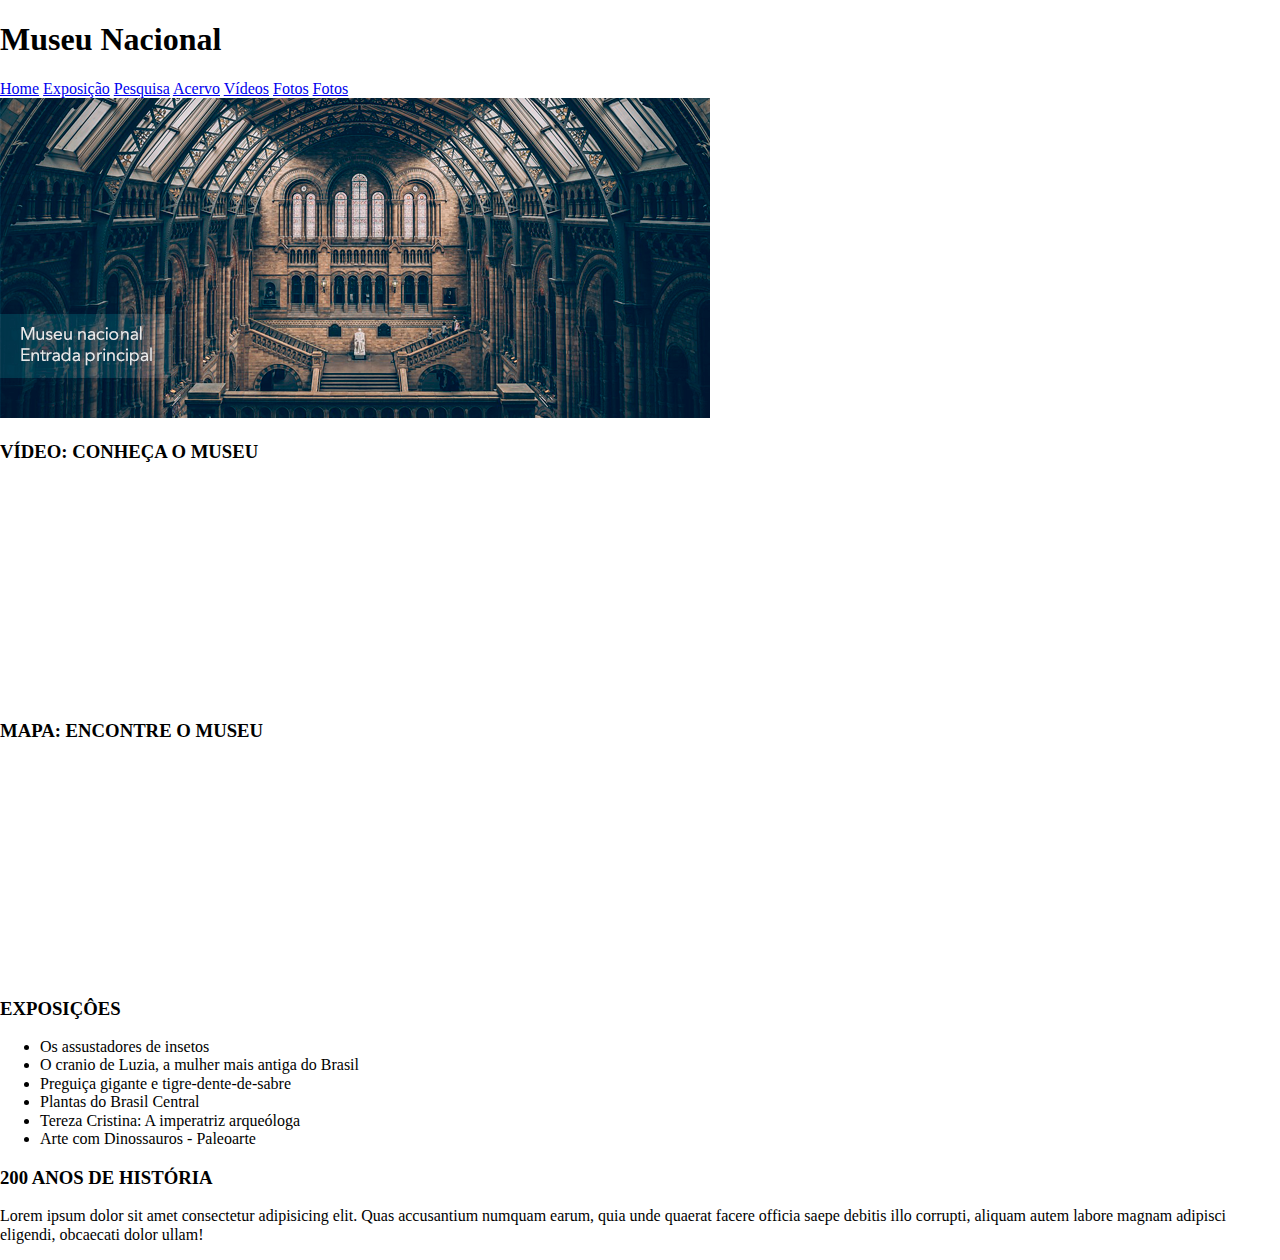
==== exercicios-udemy/site_museunacional/index.html @ 0eff9524 "Initial commit" ====
<!DOCTYPE html>
<html lang="en">
<head>
    <meta charset="UTF-8">
    <meta http-equiv="X-UA-Compatible" content="IE=edge">
    <meta name="viewport" content="width=device-width, initial-scale=1.0">
    <title>Museu Nacional</title>
    <link rel="stylesheet" href="estilos/normalise.css">
    <link rel="stylesheet" href="estilos/style.css">
    <!--[if lt IE 9]>
	    <script src="../html5shiv/dist/html5shiv.js"></script>
    <![endif]-->
</head>
<body>
    <header>
        <h1>Museu Nacional</h1>
        <nav>
            <a href="#">Home</a>
            <a href="#">Exposição</a>
            <a href="#">Pesquisa</a>
            <a href="#">Acervo</a>
            <a href="#">Vídeos</a>
            <a href="#">Fotos</a>
            <a href="#">Fotos</a>
        </nav>
    </header>
    <main>
        <article>
            <img src="imagens/museu.png" alt="">

            <h3>VÍDEO: CONHEÇA O MUSEU</h3>
            <iframe width="360" height="215" src="https://www.youtube.com/embed/RGUYb-hivrc" title="YouTube video player" frameborder="0" allow="accelerometer; autoplay; clipboard-write; encrypted-media; gyroscope; picture-in-picture; web-share" allowfullscreen></iframe>
            <h3>MAPA: ENCONTRE O MUSEU</h3>
            <iframe src="https://www.google.com/maps/embed?pb=!1m14!1m8!1m3!1d470644.1963503954!2d-43.15470800000001!3d-22.842901!3m2!1i1024!2i768!4f13.1!3m3!1m2!1s0x997e58a085b7af%3A0x4d11e9a933d38ce3!2sMuseu%20Nacional%20-%20UFRJ!5e0!3m2!1spt-BR!2sbr!4v1675271431947!5m2!1spt-BR!2sbr" width="360" height="215" style="border:0;" allowfullscreen="" loading="lazy" referrerpolicy="no-referrer-when-downgrade"></iframe>

            <h3>EXPOSIÇÔES</h3>
            <ul>
                <li>Os assustadores de insetos</li>
                <li>O cranio de Luzia, a mulher mais antiga do Brasil</li>
                <li>Preguiça gigante e tigre-dente-de-sabre</li>
                <li>Plantas do Brasil Central</li>
                <li>Tereza Cristina: A imperatriz arqueóloga</li>
                <li>Arte com Dinossauros - Paleoarte</li>
            
            </ul>
            <h3>200 ANOS DE HISTÓRIA</h3>
            <p>Lorem ipsum dolor sit amet consectetur adipisicing elit. Quas accusantium numquam earum, quia unde quaerat facere officia saepe debitis illo corrupti, aliquam autem labore magnam adipisci eligendi, obcaecati dolor ullam!</p>
        </article>
        <aside>

        </aside>
    </main>
</body>
</html>
---- exercicios-udemy/site_museunacional/estilos/normalise.css ----
/*! normalize.css v8.0.1 | MIT License | github.com/necolas/normalize.css */

/* Document
   ========================================================================== */

/**
 * 1. Correct the line height in all browsers.
 * 2. Prevent adjustments of font size after orientation changes in iOS.
 */

 html {
    line-height: 1.15; /* 1 */
    -webkit-text-size-adjust: 100%; /* 2 */
  }
  
  /* Sections
     ========================================================================== */
  
  /**
   * Remove the margin in all browsers.
   */
  
  body {
    margin: 0;
  }
  
  /**
   * Render the `main` element consistently in IE.
   */
  
  main {
    display: block;
  }
  
  /**
   * Correct the font size and margin on `h1` elements within `section` and
   * `article` contexts in Chrome, Firefox, and Safari.
   */
  
  h1 {
    font-size: 2em;
    margin: 0.67em 0;
  }
  
  /* Grouping content
     ========================================================================== */
  
  /**
   * 1. Add the correct box sizing in Firefox.
   * 2. Show the overflow in Edge and IE.
   */
  
  hr {
    box-sizing: content-box; /* 1 */
    height: 0; /* 1 */
    overflow: visible; /* 2 */
  }
  
  /**
   * 1. Correct the inheritance and scaling of font size in all browsers.
   * 2. Correct the odd `em` font sizing in all browsers.
   */
  
  pre {
    font-family: monospace, monospace; /* 1 */
    font-size: 1em; /* 2 */
  }
  
  /* Text-level semantics
     ========================================================================== */
  
  /**
   * Remove the gray background on active links in IE 10.
   */
  
  a {
    background-color: transparent;
  }
  
  /**
   * 1. Remove the bottom border in Chrome 57-
   * 2. Add the correct text decoration in Chrome, Edge, IE, Opera, and Safari.
   */
  
  abbr[title] {
    border-bottom: none; /* 1 */
    text-decoration: underline; /* 2 */
    text-decoration: underline dotted; /* 2 */
  }
  
  /**
   * Add the correct font weight in Chrome, Edge, and Safari.
   */
  
  b,
  strong {
    font-weight: bolder;
  }
  
  /**
   * 1. Correct the inheritance and scaling of font size in all browsers.
   * 2. Correct the odd `em` font sizing in all browsers.
   */
  
  code,
  kbd,
  samp {
    font-family: monospace, monospace; /* 1 */
    font-size: 1em; /* 2 */
  }
  
  /**
   * Add the correct font size in all browsers.
   */
  
  small {
    font-size: 80%;
  }
  
  /**
   * Prevent `sub` and `sup` elements from affecting the line height in
   * all browsers.
   */
  
  sub,
  sup {
    font-size: 75%;
    line-height: 0;
    position: relative;
    vertical-align: baseline;
  }
  
  sub {
    bottom: -0.25em;
  }
  
  sup {
    top: -0.5em;
  }
  
  /* Embedded content
     ========================================================================== */
  
  /**
   * Remove the border on images inside links in IE 10.
   */
  
  img {
    border-style: none;
  }
  
  /* Forms
     ========================================================================== */
  
  /**
   * 1. Change the font styles in all browsers.
   * 2. Remove the margin in Firefox and Safari.
   */
  
  button,
  input,
  optgroup,
  select,
  textarea {
    font-family: inherit; /* 1 */
    font-size: 100%; /* 1 */
    line-height: 1.15; /* 1 */
    margin: 0; /* 2 */
  }
  
  /**
   * Show the overflow in IE.
   * 1. Show the overflow in Edge.
   */
  
  button,
  input { /* 1 */
    overflow: visible;
  }
  
  /**
   * Remove the inheritance of text transform in Edge, Firefox, and IE.
   * 1. Remove the inheritance of text transform in Firefox.
   */
  
  button,
  select { /* 1 */
    text-transform: none;
  }
  
  /**
   * Correct the inability to style clickable types in iOS and Safari.
   */
  
  button,
  [type="button"],
  [type="reset"],
  [type="submit"] {
    appearance: button;
  }
  
  /**
   * Remove the inner border and padding in Firefox.
   */
  
  button::-moz-focus-inner,
  [type="button"]::-moz-focus-inner,
  [type="reset"]::-moz-focus-inner,
  [type="submit"]::-moz-focus-inner {
    border-style: none;
    padding: 0;
  }
  
  /**
   * Restore the focus styles unset by the previous rule.
   */
  
  button:-moz-focusring,
  [type="button"]:-moz-focusring,
  [type="reset"]:-moz-focusring,
  [type="submit"]:-moz-focusring {
    outline: 1px dotted ButtonText;
  }
  
  /**
   * Correct the padding in Firefox.
   */
  
  fieldset {
    padding: 0.35em 0.75em 0.625em;
  }
  
  /**
   * 1. Correct the text wrapping in Edge and IE.
   * 2. Correct the color inheritance from `fieldset` elements in IE.
   * 3. Remove the padding so developers are not caught out when they zero out
   *    `fieldset` elements in all browsers.
   */
  
  legend {
    box-sizing: border-box; /* 1 */
    color: inherit; /* 2 */
    display: table; /* 1 */
    max-width: 100%; /* 1 */
    padding: 0; /* 3 */
    white-space: normal; /* 1 */
  }
  
  /**
   * Add the correct vertical alignment in Chrome, Firefox, and Opera.
   */
  
  progress {
    vertical-align: baseline;
  }
  
  /**
   * Remove the default vertical scrollbar in IE 10+.
   */
  
  textarea {
    overflow: auto;
  }
  
  /**
   * 1. Add the correct box sizing in IE 10.
   * 2. Remove the padding in IE 10.
   */
  
  [type="checkbox"],
  [type="radio"] {
    box-sizing: border-box; /* 1 */
    padding: 0; /* 2 */
  }
  
  /**
   * Correct the cursor style of increment and decrement buttons in Chrome.
   */
  
  [type="number"]::-webkit-inner-spin-button,
  [type="number"]::-webkit-outer-spin-button {
    height: auto;
  }
  
  /**
   * 1. Correct the odd appearance in Chrome and Safari.
   * 2. Correct the outline style in Safari.
   */
  
  [type="search"] {
    appearance: textfield; /* 1 */
    outline-offset: -2px; /* 2 */
  }
  
  /**
   * Remove the inner padding in Chrome and Safari on macOS.
   */
  
  [type="search"]::-webkit-search-decoration {
    -webkit-appearance: none;
  }
  
  /**
   * 1. Correct the inability to style clickable types in iOS and Safari.
   * 2. Change font properties to `inherit` in Safari.
   */
  
  ::-webkit-file-upload-button {
    -webkit-appearance: button; /* 1 */
    font: inherit; /* 2 */
  }
  
  /* Interactive
     ========================================================================== */
  
  /*
   * Add the correct display in Edge, IE 10+, and Firefox.
   */
  
  details {
    display: block;
  }
  
  /*
   * Add the correct display in all browsers.
   */
  
  summary {
    display: list-item;
  }
  
  /* Misc
     ========================================================================== */
  
  /**
   * Add the correct display in IE 10+.
   */
  
  template {
    display: none;
  }
  
  /**
   * Add the correct display in IE 10.
   */
  
  [hidden] {
    display: none;
  }
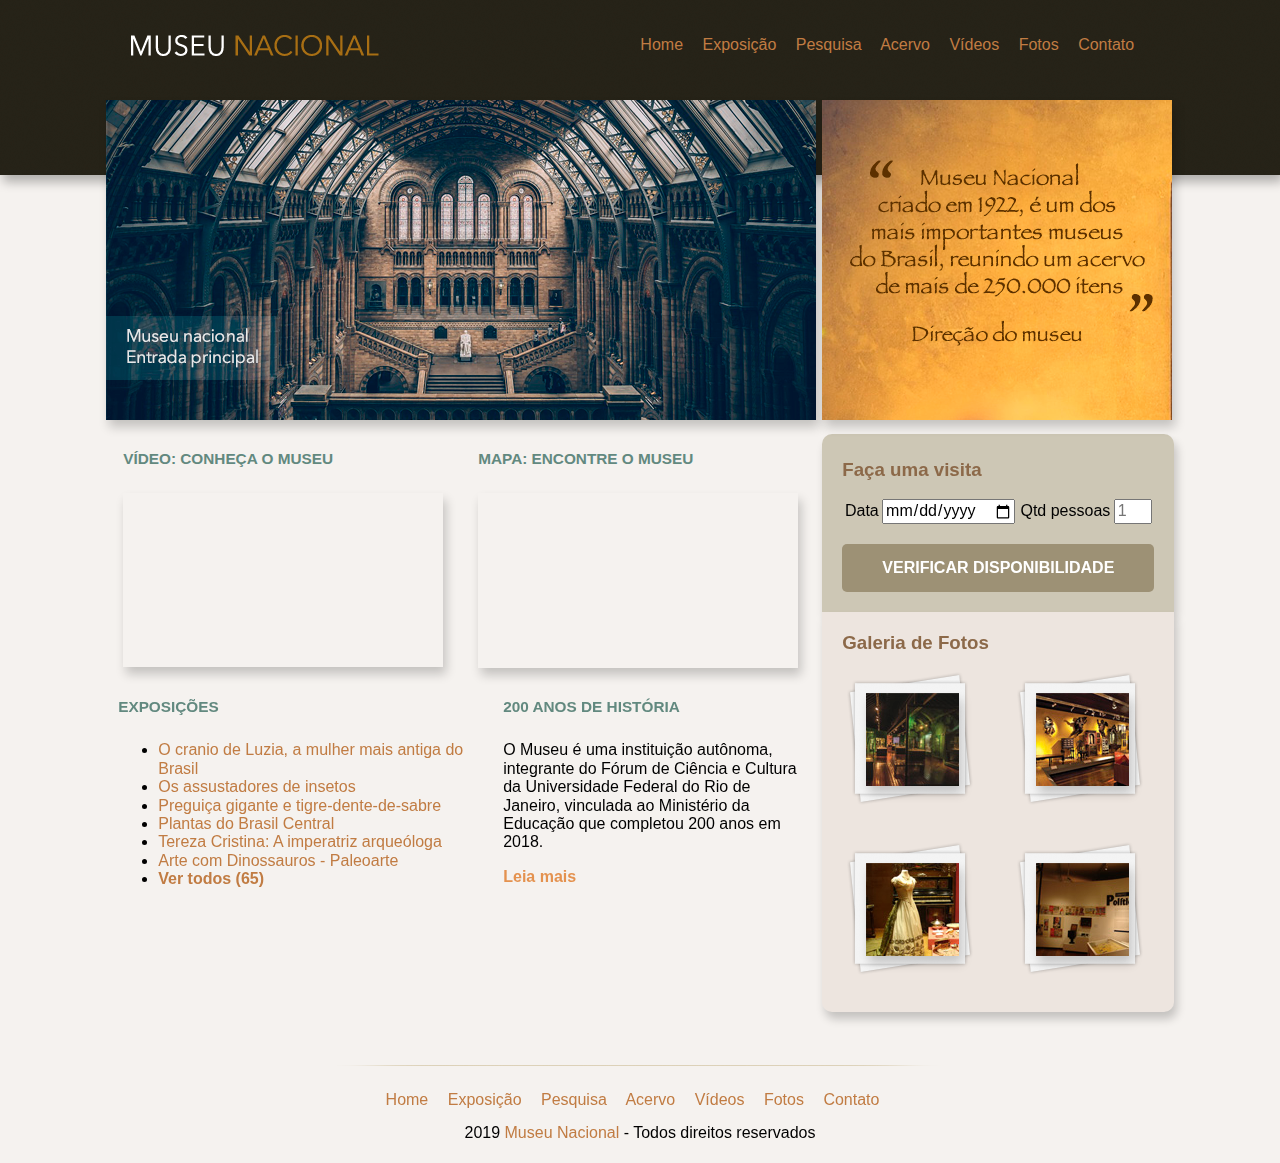
==== commit 1b3f0b9b: "Término do projeto Museu Nacional" ====
--- a/exercicios-udemy/site_museunacional/index.html
+++ b/exercicios-udemy/site_museunacional/index.html
@@ -12,8 +12,92 @@
     <![endif]-->
 </head>
 <body>
-    <header>
-        <h1>Museu Nacional</h1>
+    <div id="caixa-cab">
+        <header>
+            <img src="imagens/logo.png" alt="">
+            <nav>
+                <a href="#">Home</a>
+                <a href="#">Exposição</a>
+                <a href="#">Pesquisa</a>
+                <a href="#">Acervo</a>
+                <a href="#">Vídeos</a>
+                <a href="#">Fotos</a>
+                <a href="#">Contato</a>
+            </nav>
+        </header>
+    </div>
+    <main>
+        <article>
+            <img src="imagens/museu.png" alt="">
+
+            <div id="conteudo1">
+                <section id="caixa-video">
+                    <h5>VÍDEO: CONHEÇA O MUSEU</h5>
+                    <iframe width="320" height="174" src="https://www.youtube.com/embed/RGUYb-hivrc" title="YouTube video player" frameborder="0" allow="accelerometer; autoplay; clipboard-write; encrypted-media; gyroscope; picture-in-picture; web-share" allowfullscreen></iframe>
+                </section>
+                <section id="caixa-mapa">
+                    <h5>MAPA: ENCONTRE O MUSEU</h5>
+                    <iframe src="https://www.google.com/maps/embed?pb=!1m14!1m8!1m3!1d470644.1963503954!2d-43.15470800000001!3d-22.842901!3m2!1i1024!2i768!4f13.1!3m3!1m2!1s0x997e58a085b7af%3A0x4d11e9a933d38ce3!2sMuseu%20Nacional%20-%20UFRJ!5e0!3m2!1spt-BR!2sbr!4v1675271431947!5m2!1spt-BR!2sbr" width="320" height="175" style="border:0;" allowfullscreen="" loading="lazy" referrerpolicy="no-referrer-when-downgrade"></iframe>
+                </section>
+            </div>
+            <div id="conteudo2">
+                <section id="caixa-expo">
+                    <h5>EXPOSIÇÕES</h5>
+                    <ul>
+                        <li><a href="#">O cranio de Luzia, a mulher mais antiga do Brasil</a></li>
+                        <li><a href="#">Os assustadores de insetos</a></li>
+                        <li><a href="#">Preguiça gigante e tigre-dente-de-sabre</a></li>
+                        <li><a href="#">Plantas do Brasil Central</a></li>
+                        <li><a href="#">Tereza Cristina: A imperatriz arqueóloga</a></li>
+                        <li><a href="#">Arte com Dinossauros - Paleoarte</a></li>
+                        <li><a href="#"><strong>Ver todos (65)</strong></a></li>
+                    </ul>
+                </section>
+                <section id="caixa-hist">
+                    <h5>200 ANOS DE HISTÓRIA</h5>
+                    <p>O Museu é uma instituição autônoma, integrante do Fórum de Ciência e Cultura da Universidade Federal do Rio de Janeiro, vinculada ao Ministério da Educação que completou 200 anos em 2018.</p>
+                    <a id="leiamaisbtn" href="https://www.museunacional.ufrj.br/dir/omuseu/omuseu.html" target="_blank"><strong>Leia mais</strong></a>
+                </section>
+            </div>
+        </article>
+        <aside>
+            <img src="imagens/depoimento.png" alt="">
+
+            <section id="caixa-form">
+                <h3>Faça uma visita</h3>
+                <form>
+                    
+                    <label class="nometxt" for="data">Data</label>
+                    <input type="date" name="data" id="data" required>
+                    <label class="nometxt" for="pessoas">Qtd pessoas</label>
+                    <input type="number" name="pessoas" id="pessoas" placeholder="1" required>
+
+                    
+                </form>
+                <button>VERIFICAR DISPONIBILIDADE</button>
+            </section>
+
+            <section id="caixa-galeria">
+                <h3>Galeria de Fotos</h3>
+                <div id="fotos-galeria">
+                    <div class="foto">
+                        <img src="imagens/imagem1.jpg" alt="">
+                    </div>
+                    <div class="foto">
+                        <img src="imagens/imagem2.jpg" alt="">
+                    </div>
+                    <div class="foto">
+                        <img src="imagens/imagem3.jpg" alt="">
+                    </div>
+                    <div class="foto"><img src="imagens/imagem4.jpg" alt="">
+                    </div>
+                </div>
+            </section>
+        </aside>
+    </main>
+    <footer>
+        <img src="imagens/fundo-rodape.png" alt="">
+
         <nav>
             <a href="#">Home</a>
             <a href="#">Exposição</a>
@@ -21,34 +105,11 @@
             <a href="#">Acervo</a>
             <a href="#">Vídeos</a>
             <a href="#">Fotos</a>
-            <a href="#">Fotos</a>
+            <a href="#">Contato</a>
         </nav>
-    </header>
-    <main>
-        <article>
-            <img src="imagens/museu.png" alt="">
+        2019 <span>Museu Nacional</span> - Todos direitos reservados
+    </footer>
 
-            <h3>VÍDEO: CONHEÇA O MUSEU</h3>
-            <iframe width="360" height="215" src="https://www.youtube.com/embed/RGUYb-hivrc" title="YouTube video player" frameborder="0" allow="accelerometer; autoplay; clipboard-write; encrypted-media; gyroscope; picture-in-picture; web-share" allowfullscreen></iframe>
-            <h3>MAPA: ENCONTRE O MUSEU</h3>
-            <iframe src="https://www.google.com/maps/embed?pb=!1m14!1m8!1m3!1d470644.1963503954!2d-43.15470800000001!3d-22.842901!3m2!1i1024!2i768!4f13.1!3m3!1m2!1s0x997e58a085b7af%3A0x4d11e9a933d38ce3!2sMuseu%20Nacional%20-%20UFRJ!5e0!3m2!1spt-BR!2sbr!4v1675271431947!5m2!1spt-BR!2sbr" width="360" height="215" style="border:0;" allowfullscreen="" loading="lazy" referrerpolicy="no-referrer-when-downgrade"></iframe>
-
-            <h3>EXPOSIÇÔES</h3>
-            <ul>
-                <li>Os assustadores de insetos</li>
-                <li>O cranio de Luzia, a mulher mais antiga do Brasil</li>
-                <li>Preguiça gigante e tigre-dente-de-sabre</li>
-                <li>Plantas do Brasil Central</li>
-                <li>Tereza Cristina: A imperatriz arqueóloga</li>
-                <li>Arte com Dinossauros - Paleoarte</li>
-            
-            </ul>
-            <h3>200 ANOS DE HISTÓRIA</h3>
-            <p>Lorem ipsum dolor sit amet consectetur adipisicing elit. Quas accusantium numquam earum, quia unde quaerat facere officia saepe debitis illo corrupti, aliquam autem labore magnam adipisci eligendi, obcaecati dolor ullam!</p>
-        </article>
-        <aside>
-
-        </aside>
-    </main>
+    
 </body>
 </html>--- a/exercicios-udemy/site_museunacional/estilos/style.css
+++ b/exercicios-udemy/site_museunacional/estilos/style.css
@@ -0,0 +1,183 @@
+@charset "UTF-8";
+
+html, body{
+    margin: 0px;
+    padding: 0px;
+
+    font-family: 'Lucida Sans', 'Lucida Sans Regular', 'Lucida Grande', 'Lucida Sans Unicode', Geneva, Verdana, sans-serif;
+}
+body{
+    background-color: #F5F2EF;
+}
+#caixa-cab{
+    padding-top: 25px;
+    background: url('../imagens/fundo.png');
+
+    height: 150px;
+    margin-bottom: -75px;
+
+    box-shadow: 3px 7px 10px rgba(0, 0, 0, 0.278);
+}
+header{
+    display: flex;
+    justify-content: space-around;
+    align-items: center;
+    background: url('../imagens/fundo.png');
+    width: 100%;
+
+    margin: 0px;
+    margin-top: 10px;
+}
+header h1{
+    margin: 0px;
+    color: white;
+}
+
+nav a{
+    color: #c17c43;
+    text-decoration: none;
+    padding-right: 15px;
+}
+header nav a:hover{
+    color: orange;
+
+}
+main{
+    display: flex;
+    justify-content: space-around;
+    margin-top: 0px;
+    width: 84%;
+    margin: auto;
+}
+main img, iframe, #caixa-form, #caixa-galeria{
+    box-shadow: 3px 7px 10px rgba(0, 0, 0, 0.2);
+}
+article{
+    
+    width: 710px;
+}
+article h5{
+    color: #62897F;
+    font-size: 11.5pt;
+}
+article #conteudo1{
+    display: flex;
+    justify-content: space-around;
+}
+article #conteudo2{
+    display: flex;
+    justify-content: space-around;
+
+    margin-bottom: 20px;
+}
+#caixa-expo{
+    width: 360px;
+}
+#caixa-expo ul li a{
+    color: #c17c43;
+    text-decoration: none;
+}
+#caixa-expo ul li a:hover{
+    color: #979767;
+    
+}
+#caixa-hist{
+    width: 300px;
+}
+#leiamaisbtn{
+    color: #e4924f;
+    text-decoration: none;
+}
+
+aside #caixa-form{
+    background-color: #CDC7B5;
+
+    border-top-left-radius: 10px;
+    border-top-right-radius: 10px;
+
+    width: 312px;
+
+    padding: 6px 20px 20px 20px;
+    margin-top: 10px;
+}
+aside form{
+    display: flex;
+    justify-content: space-around;
+    align-items: center;
+}
+
+aside #data{
+    width: 128px;
+    margin-left: 0px;
+}
+aside #pessoas{
+    width: 30px;
+    margin-left: 0px;
+}
+.nometxt{
+    margin-right:-2px;
+}
+aside button{
+    background-color: #9D9175;
+
+    width: 100%;
+
+    font-weight: bold ;
+    text-align: center;
+    color: white;
+
+    padding: 15px;
+    border-radius: 5px;
+    border: none;
+
+    margin-top: 20px;
+}
+aside h3{
+    color: #8C6949;
+}
+aside #caixa-galeria{
+    background-color: #EDE5DF;
+    width: 352px;
+    
+    margin-bottom: 20px;
+
+    border-bottom-left-radius: 10px;
+    border-bottom-right-radius: 10px;
+ 
+}
+aside #caixa-galeria h3{
+    margin-top: 0px;
+    padding-top: 20px;
+    padding-left: 20px;
+}
+#fotos-galeria{
+    width: 100%;
+    display: flex;
+    flex-direction: row;
+    flex-wrap: wrap;
+    padding-left: 25px;
+}
+aside div.foto{
+    background: url('../imagens/fundo-foto.png') no-repeat;
+    width: 170px;
+    height: 170px;
+
+}
+div.foto img{
+    position: relative;
+    top: 12%;
+    left: 11%;
+}
+footer{
+    text-align: center;
+    padding: 20px;
+    
+}
+footer nav{
+    margin-top: 20px;
+    margin-bottom: 15px;
+}
+footer span{
+    color: #c17c43;
+    
+}